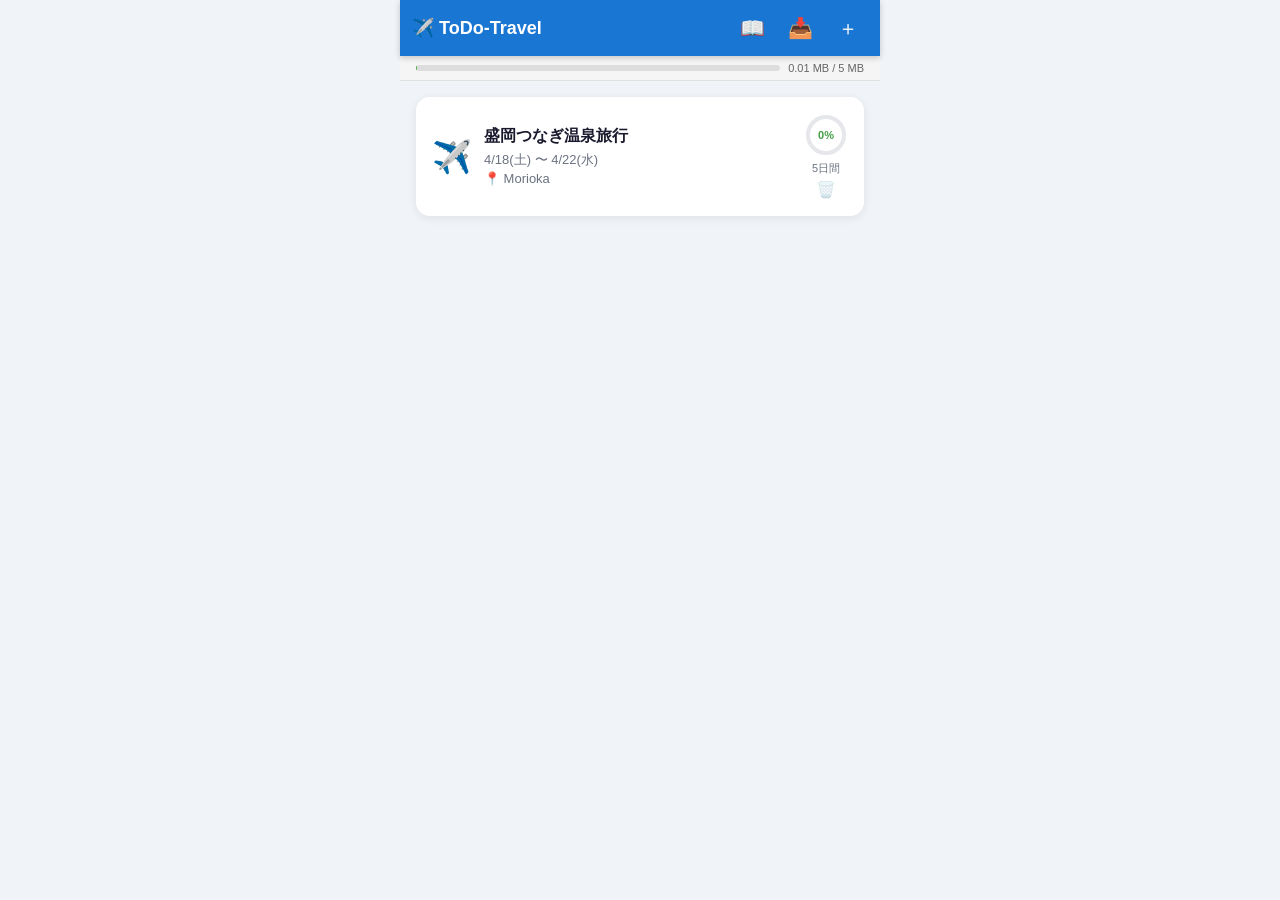
==== index.html @ 431e55ac "Rename header title to ToDo-Travel" ====
<!DOCTYPE html>
<html lang="ja">
<head>
  <meta charset="UTF-8">
  <meta name="viewport" content="width=device-width, initial-scale=1.0, maximum-scale=1.0, user-scalable=no">
  <meta name="theme-color" content="#1976D2">
  <meta name="apple-mobile-web-app-capable" content="yes">
  <meta name="apple-mobile-web-app-status-bar-style" content="black-translucent">
  <meta name="apple-mobile-web-app-title" content="旅プラン">
  <link rel="manifest" href="manifest.json">
  <title>旅プラン ✈️</title>
  <link rel="stylesheet" href="style.css">
</head>
<body>
<div id="app">

  <!-- ===== ホーム ===== -->
  <div id="view-home" class="view active">
    <header class="header">
      <h1>✈️ ToDo-Travel</h1>
      <a href="manual.pdf" target="_blank" class="btn-icon" title="使用マニュアル（PDF）">📖</a>
      <button id="btn-import-top" class="btn-icon" title="インポート">📥</button>
      <button id="btn-new-plan" class="btn-icon" title="新しいプラン">＋</button>
    </header>
    <div id="storage-meter-wrap">
      <div id="storage-meter-bar-bg">
        <div id="storage-meter-bar"></div>
      </div>
      <span id="storage-meter-label">計算中…</span>
    </div>
    <div id="plan-list" class="plan-list"></div>
    <div id="empty-home" class="empty-state" style="display:none">
      <div class="empty-icon">🗺️</div>
      <p>旅行プランがまだありません</p>
      <button class="btn-primary" onclick="showNewPlanModal()">最初のプランを作成</button>
    </div>
  </div>

  <!-- ===== プラン詳細 ===== -->
  <div id="view-plan" class="view">
    <header class="header">
      <button class="btn-back" onclick="goHome()">←</button>
      <h2 id="plan-title">プラン名</h2>
      <button class="btn-icon" onclick="printDayAsPdf()" title="PDFで印刷">🖨️</button>
      <button class="btn-icon" onclick="exportPlan()" title="JSONで保存">💾</button>
      <button class="btn-icon" onclick="refreshAllTimes()" title="時刻を一括更新">🔄</button>
      <button class="btn-icon" onclick="showModal('modal-plan-menu')">⋮</button>
    </header>
    <div id="day-tabs" class="day-tabs"></div>
    <div id="day-city-bar" class="day-city-bar" onclick="editDayCity()"></div>
    <div id="spot-list" class="spot-list"></div>
    <button class="fab" onclick="showAddSpotModal()">＋</button>
  </div>

  <!-- ===== 共有 ===== -->
  <div id="view-share" class="view">
    <header class="header">
      <button class="btn-back" onclick="showView('view-plan')">←</button>
      <h2>プランを共有</h2>
    </header>
    <div class="share-container">
      <div id="qr-container"></div>
      <p class="share-hint">奥様のスマホでQRコードを読み取るとインポートできます</p>
      <div class="share-buttons">
        <button class="btn-primary" onclick="exportPlan()">📤 ファイルとして保存（LINE等で送る）</button>
      </div>
    </div>
  </div>

  <!-- ===== インポート ===== -->
  <div id="view-import" class="view">
    <header class="header">
      <button class="btn-back" onclick="goHome()">←</button>
      <h2>プランをインポート</h2>
    </header>
    <div class="import-container">
      <div class="import-options">

        <!-- Excel / CSV -->
        <div class="import-option">
          <div class="import-icon">📊</div>
          <h3>ExcelやCSVから読み込む</h3>
          <p>.xlsx（Excel）または .csv ファイルでスポットを一括追加できます</p>
          <input type="file" id="import-excel-file" accept=".xlsx,.xls,.csv,.tsv" onchange="importFromExcelFile(event)">
          <label for="import-excel-file" class="btn-primary">Excelファイルを選択</label>
          <button class="btn-sample-dl" onclick="downloadSampleCsv()">📥 サンプルCSVをダウンロード</button>
          <p class="import-hint">列名の例：日付、スポット名、カテゴリ、時刻、滞在時間、住所、メモ</p>
        </div>

        <!-- JSON (既存) -->
        <div class="import-option">
          <div class="import-icon">📁</div>
          <h3>友人・家族からプランを受け取る</h3>
          <p>LINEやメールで送られてきた <strong>.json</strong> ファイルを選択してください</p>
          <p class="import-hint">① 送り主が 💾 ボタンでLINEに共有<br>② このボタンで受け取ったファイルを選択</p>
          <input type="file" id="import-file" accept=".json" onchange="importFromFile(event)">
          <label for="import-file" class="btn-primary">📂 JSONファイルを選択</label>
        </div>

      </div>
    </div>
  </div>

</div>

<!-- ===== モーダル群 ===== -->

<!-- 新規プラン -->
<div id="modal-new-plan" class="modal-overlay" style="display:none">
  <div class="modal">
    <h3>🗺️ 新しい旅行プラン</h3>
    <label>プラン名</label>
    <input type="text" id="new-plan-name" placeholder="例：沖縄旅行2026">
    <div class="time-row">
      <div>
        <label>出発日</label>
        <input type="date" id="new-plan-start" onchange="updateDayCityFields()">
      </div>
      <div>
        <label>帰着日</label>
        <input type="date" id="new-plan-end" onchange="updateDayCityFields()">
      </div>
    </div>
    <div id="day-city-fields"></div>
    <div class="modal-buttons">
      <button class="btn-secondary" onclick="closeModal('modal-new-plan')">キャンセル</button>
      <button class="btn-primary" id="btn-create-plan" onclick="createPlan()">作成</button>
    </div>
  </div>
</div>

<!-- スポット追加/編集 -->
<div id="modal-add-spot" class="modal-overlay" style="display:none">
  <div class="modal">
    <h3 id="spot-modal-title">📍 スポットを追加</h3>
    <label>カテゴリ</label>
    <div class="category-picker" id="category-picker">
      <button class="cat-btn active" data-cat="sightseeing">🏛️ 観光</button>
      <button class="cat-btn" data-cat="food">🍽️ グルメ</button>
      <button class="cat-btn" data-cat="shopping">🛍️ ショッピング</button>
      <button class="cat-btn" data-cat="hotel">🏨 宿泊</button>
      <button class="cat-btn" data-cat="transport">🚃 移動</button>
      <button class="cat-btn" data-cat="other">📌 その他</button>
    </div>
    <label>スポット名 *</label>
    <input type="text" id="spot-name" placeholder="例：首里城">
    <label>住所（経路案内に使用）</label>
    <input type="text" id="spot-address" placeholder="例：沖縄県那覇市首里金城町1-2">
    <div class="time-row">
      <div>
        <label>時刻</label>
        <input type="time" id="spot-time">
      </div>
      <div>
        <label>滞在時間（分）</label>
        <input type="number" id="spot-duration" placeholder="90" min="0">
      </div>
    </div>
    <label>写真</label>
    <div id="spot-photo-zone" class="spot-photo-zone">
      <img id="spot-photo-preview" src="" alt="" style="display:none">
      <div id="spot-photo-placeholder">📸 ここに写真をドラッグ<br><span style="font-size:11px;opacity:0.7">またはCtrl+Vでペースト</span></div>
    </div>
    <button type="button" id="spot-photo-clear" class="btn-photo-clear" style="display:none" onclick="clearSpotPhoto()">✕ 写真を削除</button>
    <label>メモ</label>
    <textarea id="spot-notes" placeholder="入場料・予約番号・持ち物など" rows="5"></textarea>
    <div class="modal-buttons">
      <button class="btn-secondary" onclick="closeModal('modal-add-spot')">キャンセル</button>
      <button class="btn-primary" onclick="saveSpot()">保存</button>
    </div>
  </div>
</div>

<!-- プランメニュー -->
<div id="modal-plan-menu" class="modal-overlay" style="display:none">
  <div class="modal modal-menu">
    <button onclick="editPlanInfo()">✏️ プラン情報を編集</button>
    <button onclick="sharePlan()">📤 共有・エクスポート</button>
    <button onclick="importPlanNav()">📥 インポート</button>
    <button class="danger" onclick="deletePlan()">🗑️ このプランを削除</button>
    <button class="btn-secondary" onclick="closeModal('modal-plan-menu')">閉じる</button>
  </div>
</div>

<!-- スポット詳細 -->
<div id="modal-spot-detail" class="modal-overlay" style="display:none">
  <div class="modal">
    <img id="detail-photo" src="" alt="" class="detail-photo" style="display:none">
    <div class="spot-detail-header">
      <span id="detail-cat-icon" class="detail-cat-icon"></span>
      <h3 id="detail-name"></h3>
    </div>
    <div id="detail-time"    class="detail-row" style="display:none"></div>
    <div id="detail-address" class="detail-row" style="display:none"></div>
    <div id="detail-notes"   class="detail-row" style="display:none"></div>
    <div class="detail-actions">
      <a id="detail-maps-transit" class="btn-action btn-action-transit" target="_blank">🚃 経路を見る（公共交通）</a>
      <a id="detail-maps-car"     class="btn-action btn-action-car"     target="_blank">🚗 経路を見る（車）</a>
      <a id="detail-website"      class="btn-action btn-action-web"     target="_blank" style="display:none">🌐 公式Webサイト</a>
    </div>
    <div class="food-links" id="detail-local-links">
      <h4>🍴 周辺のグルメ・名産品・観光情報</h4>
      <div id="local-link-buttons" class="food-link-buttons"></div>
    </div>
    <div class="modal-buttons">
      <button class="btn-secondary danger" onclick="deleteCurrentSpot()">🗑️</button>
      <button class="btn-secondary" onclick="editCurrentSpot()">✏️ 編集</button>
      <button class="btn-primary" onclick="closeModal('modal-spot-detail')">閉じる</button>
    </div>
  </div>
</div>

<script src="https://cdn.jsdelivr.net/npm/qrcode/build/qrcode.min.js"></script>
<script src="https://cdn.jsdelivr.net/npm/xlsx/dist/xlsx.full.min.js"></script>

<!-- ===== Excel インポートプレビューモーダル ===== -->
<div id="modal-excel-preview" class="modal-overlay" style="display:none">
  <div class="modal">
    <h3>📊 スケジュールをインポート</h3>
    <p id="excel-import-count" class="excel-import-count"></p>

    <!-- スポットプレビュー表 -->
    <div class="excel-preview-wrap">
      <table class="excel-preview-table">
        <thead>
          <tr>
            <th>日付</th>
            <th>スポット名</th>
            <th>カテゴリ</th>
            <th>時刻</th>
            <th>滞在</th>
          </tr>
        </thead>
        <tbody id="excel-preview-tbody"></tbody>
      </table>
    </div>

    <label>追加先プラン</label>
    <select id="excel-import-target-plan" class="excel-plan-select"></select>

    <div class="modal-buttons">
      <button class="btn-secondary" onclick="closeModal('modal-excel-preview')">キャンセル</button>
      <button class="btn-primary" onclick="executeExcelImport()">✅ インポート実行</button>
    </div>
  </div>
</div>

<!-- ライトボックス -->
<div id="lightbox" style="display:none" onclick="closeLightbox()">
  <img id="lightbox-img" src="" alt="">
</div>

<script src="app.js"></script>
</body>
</html>
---- style.css ----
/* ===== リセット & 変数 ===== */
*, *::before, *::after {
  box-sizing: border-box;
  margin: 0;
  padding: 0;
  -webkit-tap-highlight-color: transparent;
}

:root {
  --primary: #1976D2;
  --primary-dark: #1565C0;
  --accent: #FF6F00;
  --success: #43A047;
  --danger: #E53935;
  --bg: #F0F4F8;
  --card: #FFFFFF;
  --text: #1A1A2E;
  --text-sub: #6B7280;
  --border: #E5E7EB;
  --radius: 14px;
  --shadow: 0 2px 10px rgba(0,0,0,0.08);
  --header-h: 56px;
}

body {
  font-family: -apple-system, BlinkMacSystemFont, 'Hiragino Sans', 'Noto Sans JP', sans-serif;
  background: var(--bg);
  color: var(--text);
  max-width: 480px;
  margin: 0 auto;
  min-height: 100vh;
}

/* ===== ビュー ===== */
.view { display: none; flex-direction: column; min-height: 100vh; }
.view.active { display: flex; }

/* ===== ヘッダー ===== */
.header {
  background: var(--primary);
  color: white;
  height: var(--header-h);
  display: flex;
  align-items: center;
  padding: 0 12px;
  gap: 8px;
  position: sticky;
  top: 0;
  z-index: 100;
  box-shadow: 0 2px 6px rgba(0,0,0,0.2);
}
.header h1, .header h2 {
  flex: 1;
  font-size: 18px;
  font-weight: 700;
  white-space: nowrap;
  overflow: hidden;
  text-overflow: ellipsis;
}
a.btn-icon { text-decoration: none; }
.btn-back, .btn-icon {
  background: none;
  border: none;
  color: white;
  font-size: 20px;
  cursor: pointer;
  width: 40px;
  height: 40px;
  border-radius: 50%;
  display: flex;
  align-items: center;
  justify-content: center;
  flex-shrink: 0;
}
.btn-back:hover, .btn-icon:hover { background: rgba(255,255,255,0.2); }

/* ===== ストレージメーター ===== */
#storage-meter-wrap {
  display: flex;
  align-items: center;
  gap: 8px;
  padding: 6px 16px;
  background: #f5f5f5;
  border-bottom: 1px solid #e0e0e0;
}
#storage-meter-bar-bg {
  flex: 1;
  height: 6px;
  background: #ddd;
  border-radius: 3px;
  overflow: hidden;
}
#storage-meter-bar {
  height: 100%;
  width: 0%;
  border-radius: 3px;
  background: #4caf50;
  transition: width 0.4s, background 0.4s;
}
#storage-meter-label {
  font-size: 11px;
  color: #666;
  white-space: nowrap;
  flex-shrink: 0;
}

/* ===== ホーム プランリスト ===== */
.plan-list {
  padding: 16px;
  display: flex;
  flex-direction: column;
  gap: 12px;
}
.plan-card {
  background: var(--card);
  border-radius: var(--radius);
  box-shadow: var(--shadow);
  padding: 16px;
  cursor: pointer;
  display: flex;
  align-items: center;
  gap: 12px;
  transition: transform 0.1s;
}
.plan-card:active { transform: scale(0.98); }
.plan-card-emoji { font-size: 32px; }
.plan-card-info { flex: 1; }
.plan-card-info h3 { font-size: 16px; font-weight: 700; margin-bottom: 4px; }
.plan-card-info p  { font-size: 13px; color: var(--text-sub); margin: 2px 0; }
.plan-card-right { display: flex; flex-direction: column; align-items: center; gap: 4px; }
.progress-ring-wrap { position: relative; width: 44px; height: 44px; }
.progress-ring-wrap svg { transform: rotate(-90deg); }
.progress-center-text {
  position: absolute; inset: 0;
  display: flex; align-items: center; justify-content: center;
  font-size: 11px; font-weight: 700; color: var(--success);
}
.plan-card-days { font-size: 11px; color: var(--text-sub); }
.btn-plan-delete {
  background: none;
  border: none;
  font-size: 16px;
  cursor: pointer;
  opacity: 0.35;
  padding: 2px;
  line-height: 1;
  transition: opacity 0.15s, transform 0.15s;
}
.btn-plan-delete:hover  { opacity: 0.9; }
.btn-plan-delete:active { transform: scale(0.85); }

/* ===== 空状態 ===== */
.empty-state {
  flex: 1;
  display: flex;
  flex-direction: column;
  align-items: center;
  justify-content: center;
  gap: 16px;
  padding: 32px;
  text-align: center;
}
.empty-icon { font-size: 64px; }
.empty-state p { color: var(--text-sub); font-size: 16px; }

/* ===== 日付タブ ===== */
.day-tabs {
  display: flex;
  overflow-x: auto;
  scrollbar-width: none;
  border-bottom: 2px solid var(--border);
  background: white;
}
.day-tabs::-webkit-scrollbar { display: none; }
.day-tab {
  display: flex;
  flex-direction: column;
  align-items: center;
  padding: 8px 16px;
  border: none;
  background: none;
  cursor: pointer;
  white-space: nowrap;
  border-bottom: 3px solid transparent;
  margin-bottom: -2px;
  color: var(--text-sub);
  transition: all 0.2s;
}
.day-tab.active { color: var(--primary); border-bottom-color: var(--primary); font-weight: 700; }
.tab-day  { font-size: 13px; font-weight: 600; }
.tab-date { font-size: 11px; }

/* ===== 目的地バー ===== */
.day-city-bar {
  background: #EFF6FF;
  border-bottom: 1px solid #DBEAFE;
  padding: 8px 16px;
  font-size: 13px;
  color: var(--primary);
  cursor: pointer;
}
.day-city-bar:active { background: #DBEAFE; }
.btn-yahoo-weather {
  display: inline-block;
  font-size: 11px;
  font-weight: 600;
  color: #c0392b;
  background: #fff;
  border: 1px solid #e74c3c;
  border-radius: 12px;
  padding: 2px 8px;
  text-decoration: none;
  margin-left: 4px;
  vertical-align: middle;
}
.btn-yahoo-weather:active { opacity: 0.7; }


/* ===== スポットリスト ===== */
.spot-list {
  flex: 1;
  padding: 16px;
  padding-bottom: 88px;
  display: flex;
  flex-direction: column;
}
.empty-day {
  text-align: center;
  color: var(--text-sub);
  padding: 48px 16px;
  font-size: 15px;
  line-height: 2;
}

/* タイムライン行 */
.spot-row {
  display: flex;
  align-items: flex-start;
  gap: 8px;
}
.spot-time-col {
  font-size: 12px;
  color: var(--text-sub);
  min-width: 52px;
  padding-top: 12px;
  text-align: right;
  flex-shrink: 0;
  display: flex;
  flex-direction: column;
  align-items: flex-end;
  gap: 3px;
}
/* 着・発 各行 */
.time-arr, .time-dep {
  cursor: pointer;
  padding: 1px 3px;
  border-radius: 4px;
  line-height: 1.5;
  white-space: nowrap;
  transition: background 0.15s;
}
.time-arr:hover { background: #EFF6FF; }
.time-dep:hover { background: #FFF3E0; }
.time-arr:active, .time-dep:active { opacity: 0.6; }
/* 着・発 ラベル */
.time-label {
  font-size: 10px;
  font-weight: 700;
  margin-right: 2px;
}
.time-arr .time-label { color: var(--primary); }
.time-dep .time-label { color: var(--accent); }
/* インライン時刻入力 */
.inline-time-input {
  width: 68px;
  font-size: 12px;
  border: 1.5px solid var(--primary);
  border-radius: 6px;
  padding: 2px 4px;
  text-align: center;
  color: var(--primary);
  font-weight: 700;
  background: white;
  outline: none;
}
.inline-time-dep { border-color: var(--accent); color: var(--accent); }
.spot-line-col {
  display: flex;
  flex-direction: column;
  align-items: center;
  padding-top: 14px;
  flex-shrink: 0;
  width: 20px;
}
.spot-dot {
  width: 12px;
  height: 12px;
  border-radius: 50%;
  background: var(--primary);
  flex-shrink: 0;
  transition: background 0.2s;
}
.spot-dot.done       { background: var(--success); }
.spot-dot.food       { background: #F57C00; }
.spot-dot.sightseeing{ background: #1976D2; }
.spot-dot.shopping   { background: #7B1FA2; }
.spot-dot.hotel      { background: #388E3C; }
.spot-dot.transport  { background: #0097A7; }
.spot-dot.other      { background: #757575; }
.spot-connector {
  width: 2px;
  flex: 1;
  min-height: 36px;
  background: var(--border);
  margin-top: 4px;
}
.spot-card-col { flex: 1; padding-bottom: 12px; }
.spot-card {
  background: var(--card);
  border-radius: var(--radius);
  padding: 10px 12px;
  box-shadow: var(--shadow);
  display: flex;
  align-items: center;
  gap: 10px;
  cursor: pointer;
  transition: transform 0.1s;
}
.spot-card:active  { transform: scale(0.98); }
.spot-card.completed { opacity: 0.5; }
.spot-card.completed .spot-card-name { text-decoration: line-through; }
.spot-cat-icon  { font-size: 22px; flex-shrink: 0; }
.spot-card-body { flex: 1; }
.spot-card-name { font-size: 15px; font-weight: 500; }
.spot-card-sub  { font-size: 12px; color: var(--text-sub); margin-top: 2px; }
.spot-card-dur  { font-size: 11px; color: var(--primary); margin-top: 3px; cursor: pointer; display: inline-block; }
.spot-card-dur:active { opacity: 0.6; }
.inline-dur-input {
  width: 60px;
  font-size: 12px;
  border: 1.5px solid var(--primary);
  border-radius: 4px;
  padding: 1px 4px;
  outline: none;
}
/* ===== ドラッグハンドル ===== */
.drag-handle {
  background: none;
  border: none;
  color: var(--text-sub);
  font-size: 18px;
  cursor: grab;
  padding: 4px 2px;
  opacity: 0.3;
  flex-shrink: 0;
  touch-action: none; /* タッチでのPointer Events を有効にする */
  line-height: 1;
  transition: opacity 0.15s;
}
.drag-handle:hover  { opacity: 0.7; }
.drag-handle:active { cursor: grabbing; opacity: 1; }

/* ドロップ位置インジケーターライン */
.drag-drop-indicator { border-radius: 2px; }

/* 手動並び替えモード：時刻順に戻すボタン */
.spot-sort-reset {
  display: inline-flex;
  align-items: center;
  gap: 4px;
  font-size: 12px;
  font-weight: 600;
  color: var(--primary);
  background: #EFF6FF;
  border: 1.5px solid #BFDBFE;
  border-radius: 20px;
  padding: 5px 14px;
  cursor: pointer;
  margin-bottom: 12px;
  transition: opacity 0.15s;
}
.spot-sort-reset:active { opacity: 0.7; }

.spot-check-btn {
  width: 30px;
  height: 30px;
  border-radius: 50%;
  border: 2px solid var(--border);
  background: none;
  cursor: pointer;
  font-size: 14px;
  color: white;
  display: flex;
  align-items: center;
  justify-content: center;
  flex-shrink: 0;
  transition: all 0.2s;
}
.spot-check-btn.checked { background: var(--success); border-color: var(--success); }

/* ===== スポット間経路ボタン ===== */
.route-row {
  display: flex;
  align-items: flex-start;
  gap: 8px;
  margin: -4px 0 8px;
}
.route-col {
  display: flex;
  flex-direction: column;
  gap: 4px;
}
.route-spacer {
  flex-shrink: 0;
  width: 88px; /* time-col(52) + gap(8) + line-col(20) + gap(8) */
}
/* 移動時間バッジ */
.route-travel-badge {
  display: inline-flex;
  align-items: center;
  font-size: 12px;
  font-weight: 700;
  color: #5B4FCF;
  background: #EEF0FF;
  border: 1.5px solid #C7C2F5;
  border-radius: 20px;
  padding: 3px 11px;
  align-self: flex-start;
}

.route-buttons { display: flex; gap: 6px; flex-wrap: wrap; }

/* モード選択ボタン */
.btn-mode {
  font-size: 12px;
  padding: 5px 11px;
  border-radius: 20px;
  font-weight: 600;
  border: 1.5px solid var(--border);
  background: var(--bg);
  color: var(--text-sub);
  cursor: pointer;
  white-space: nowrap;
  transition: all 0.15s;
}
.btn-mode:active { opacity: 0.7; }
.btn-mode-transit.active { color: #1976D2; border-color: #1976D2; background: #E3F2FD; }
.btn-mode-car.active     { color: #388E3C; border-color: #388E3C; background: #E8F5E9; }
.btn-mode-walk.active    { color: #6D4C41; border-color: #A1887F; background: #EFEBE9; }
.btn-mode-wait.active    { color: #7B1FA2; border-color: #AB47BC; background: #F3E5F5; }

/* 所要時間表示 */
.route-time-display {
  display: flex;
  align-items: center;
  gap: 8px;
  min-height: 22px;
  padding: 0 2px;
}
.route-time-label {
  font-size: 12px;
  font-weight: 600;
  color: #c0392b;
  flex-shrink: 0;
  white-space: nowrap;
}
.route-time-input {
  width: 56px;
  font-size: 14px;
  font-weight: 700;
  color: var(--text);
  border: 1.5px solid #bbb;
  border-radius: 8px;
  padding: 3px 6px;
  text-align: right;
  background: #fff;
  -moz-appearance: textfield;
}
.route-time-input::-webkit-outer-spin-button,
.route-time-input::-webkit-inner-spin-button { -webkit-appearance: none; margin: 0; }
.route-time-input:focus {
  outline: none;
  border-color: var(--primary);
}
.route-time-unit {
  font-size: 13px;
  color: #c0392b;
  font-weight: 600;
  margin-left: -4px;
  flex-shrink: 0;
}
.route-maps-link {
  font-size: 12px;
  color: var(--primary);
  text-decoration: none;
  border: 1px solid var(--primary);
  border-radius: 12px;
  padding: 2px 9px;
  flex-shrink: 0;
}
.route-maps-link:active { opacity: 0.7; }

/* ===== ルートメモ ===== */
.route-memo-section { margin-top: 6px; }
.btn-route-memo-add {
  font-size: 11px;
  color: var(--text-sub);
  background: none;
  border: 1px dashed var(--border);
  border-radius: 12px;
  padding: 3px 10px;
  cursor: pointer;
  transition: opacity 0.15s;
}
.btn-route-memo-add:active { opacity: 0.6; }
.route-memo-panel {
  background: var(--surface);
  border: 1px solid var(--border);
  border-radius: 10px;
  padding: 10px;
  display: flex;
  flex-direction: column;
  gap: 8px;
}
.route-memo-textarea {
  width: 100%;
  min-height: 64px;
  font-size: 13px;
  border: 1px solid var(--border);
  border-radius: 6px;
  padding: 7px 9px;
  resize: vertical;
  font-family: inherit;
  color: var(--text);
  background: var(--bg);
  box-sizing: border-box;
  line-height: 1.5;
}
.route-memo-imgzone {
  border: 1.5px dashed var(--border);
  border-radius: 8px;
  min-height: 72px;
  display: flex;
  align-items: center;
  justify-content: center;
  cursor: pointer;
  overflow: hidden;
  background: var(--bg);
}
.route-memo-imgzone:active { opacity: 0.7; }
.route-memo-imgpreview {
  width: 100%;
  max-height: 220px;
  object-fit: contain;
  display: none;
}
.route-memo-imgplaceholder {
  font-size: 12px;
  color: var(--text-sub);
  text-align: center;
  line-height: 1.7;
  padding: 16px;
  display: flex;
  flex-direction: column;
  align-items: center;
  gap: 2px;
}
.route-memo-actions {
  display: flex;
  gap: 6px;
  justify-content: flex-end;
}
.btn-route-memo-cancel {
  font-size: 12px;
  padding: 5px 13px;
  border-radius: 20px;
  border: 1px solid var(--border);
  background: var(--bg);
  color: var(--text-sub);
  cursor: pointer;
}
.btn-route-memo-clear {
  font-size: 12px;
  padding: 5px 13px;
  border-radius: 20px;
  border: 1px solid #ef9a9a;
  background: #fff3f3;
  color: #c62828;
  cursor: pointer;
}
.btn-route-memo-save {
  font-size: 12px;
  padding: 5px 18px;
  border-radius: 20px;
  border: none;
  background: var(--primary);
  color: white;
  font-weight: 700;
  cursor: pointer;
}
.btn-route-memo-save:active { opacity: 0.8; }
.route-memo-summary {
  display: flex;
  align-items: flex-start;
  gap: 8px;
  padding: 7px;
  background: var(--surface);
  border-radius: 8px;
  border: 1px solid var(--border);
}
.route-memo-thumb {
  width: 72px;
  height: 54px;
  object-fit: cover;
  border-radius: 5px;
  flex-shrink: 0;
  cursor: pointer;
}
.route-memo-text {
  font-size: 12px;
  color: var(--text);
  flex: 1;
  line-height: 1.6;
  white-space: pre-wrap;
  word-break: break-all;
}
.btn-route-memo-edit {
  font-size: 15px;
  background: none;
  border: none;
  cursor: pointer;
  flex-shrink: 0;
  padding: 2px;
}

/* ===== FAB ===== */
.fab {
  position: fixed;
  bottom: 24px;
  right: 24px;
  width: 56px;
  height: 56px;
  border-radius: 50%;
  background: var(--accent);
  color: white;
  border: none;
  font-size: 26px;
  cursor: pointer;
  box-shadow: 0 4px 14px rgba(255,111,0,0.45);
  display: flex;
  align-items: center;
  justify-content: center;
  z-index: 50;
  transition: transform 0.2s;
}
.fab:active { transform: scale(0.92); }

/* ===== モーダル ===== */
.modal-overlay {
  position: fixed;
  inset: 0;
  background: rgba(0,0,0,0.5);
  display: flex;
  align-items: flex-end;
  justify-content: center;
  z-index: 200;
}
.modal {
  background: var(--card);
  border-radius: 20px 20px 0 0;
  padding: 24px;
  width: 100%;
  max-width: 480px;
  max-height: 92vh;
  overflow-y: auto;
  display: flex;
  flex-direction: column;
  gap: 10px;
  animation: slide-up 0.25s ease;
}
@keyframes slide-up {
  from { transform: translateY(100%); }
  to   { transform: translateY(0); }
}
.modal h3 { font-size: 18px; font-weight: 700; }
.modal label {
  font-size: 13px;
  font-weight: 600;
  color: var(--text-sub);
  margin-top: 4px;
}
.modal input[type=text],
.modal input[type=date],
.modal input[type=time],
.modal input[type=number],
.modal input[type=url],
.modal textarea {
  width: 100%;
  padding: 10px 12px;
  border: 1.5px solid var(--border);
  border-radius: 10px;
  font-size: 15px;
  font-family: inherit;
  outline: none;
  transition: border-color 0.2s;
}
.modal input:focus, .modal textarea:focus { border-color: var(--primary); }
#spot-notes { resize: vertical; min-height: 100px; }
.time-row { display: flex; gap: 12px; }
.time-row > div { flex: 1; display: flex; flex-direction: column; gap: 4px; }
.modal-buttons { display: flex; gap: 8px; margin-top: 8px; }

/* ===== スポット写真 ===== */
.spot-photo-zone {
  border: 2px dashed var(--border);
  border-radius: 10px;
  min-height: 120px;
  display: flex;
  align-items: center;
  justify-content: center;
  cursor: pointer;
  overflow: hidden;
  position: relative;
  background: var(--bg);
}
.spot-photo-zone.drag-over { border-color: var(--primary); background: #EFF6FF; }
.spot-photo-zone img { width: 100%; max-height: 200px; object-fit: cover; border-radius: 8px; }
#spot-photo-placeholder { font-size: 13px; color: var(--text-sub); text-align: center; padding: 16px; }
.btn-photo-clear {
  font-size: 12px; color: #c62828; background: none;
  border: none; cursor: pointer; padding: 2px 0; margin-top: 2px;
}
.detail-photo {
  width: 100%; max-height: 200px; object-fit: cover;
  border-radius: 8px; margin-bottom: 12px;
  cursor: zoom-in;
}

/* ===== ライトボックス ===== */
#lightbox {
  position: fixed;
  inset: 0;
  background: rgba(0,0,0,0.92);
  z-index: 9999;
  display: flex;
  align-items: center;
  justify-content: center;
  cursor: zoom-out;
}
#lightbox-img {
  max-width: 96vw;
  max-height: 92vh;
  object-fit: contain;
  border-radius: 4px;
  pointer-events: none;
}

/* ===== 目的地 日別入力 ===== */
.day-city-fields-label {
  font-size: 13px;
  font-weight: 600;
  color: var(--text-sub);
  margin-top: 4px;
}
.day-city-row {
  display: flex;
  align-items: center;
  gap: 8px;
  margin-bottom: 6px;
}
.day-city-label {
  font-size: 13px;
  color: var(--text-sub);
  white-space: nowrap;
  min-width: 116px;
  flex-shrink: 0;
}
.day-city-input {
  flex: 1;
  padding: 8px 10px;
  border: 1.5px solid var(--border);
  border-radius: 8px;
  font-size: 14px;
  font-family: inherit;
  outline: none;
}
.day-city-input:focus { border-color: var(--primary); }

/* ===== ボタン ===== */
.btn-primary {
  flex: 1;
  background: var(--primary);
  color: white;
  border: none;
  padding: 12px 20px;
  border-radius: 10px;
  font-size: 15px;
  font-weight: 700;
  cursor: pointer;
  transition: background 0.2s;
  text-align: center;
}
.btn-primary:hover { background: var(--primary-dark); }
.btn-secondary {
  flex: 1;
  background: var(--bg);
  color: var(--text);
  border: 1.5px solid var(--border);
  padding: 12px 20px;
  border-radius: 10px;
  font-size: 15px;
  font-weight: 600;
  cursor: pointer;
}
.danger { color: var(--danger) !important; }

/* ===== カテゴリ ===== */
.category-picker { display: flex; flex-wrap: wrap; gap: 8px; }
.cat-btn {
  background: var(--bg);
  border: 2px solid var(--border);
  border-radius: 20px;
  padding: 6px 12px;
  font-size: 13px;
  cursor: pointer;
  transition: all 0.15s;
}
.cat-btn.active { background: var(--primary); border-color: var(--primary); color: white; }

/* ===== プランメニュー ===== */
.modal-menu { gap: 0; padding: 16px; }
.modal-menu button {
  width: 100%;
  background: none;
  border: none;
  padding: 16px;
  font-size: 16px;
  text-align: left;
  cursor: pointer;
  border-radius: 8px;
  transition: background 0.15s;
}
.modal-menu button:hover { background: var(--bg); }

/* ===== スポット詳細 ===== */
.spot-detail-header { display: flex; align-items: center; gap: 12px; }
.detail-cat-icon { font-size: 32px; }
.detail-row {
  padding: 8px 0;
  border-bottom: 1px solid var(--border);
  font-size: 14px;
  line-height: 1.6;
}
.detail-actions { display: flex; flex-direction: column; gap: 8px; margin-top: 4px; }
.btn-action {
  display: flex;
  align-items: center;
  justify-content: center;
  padding: 12px;
  border-radius: 10px;
  font-size: 15px;
  font-weight: 700;
  text-decoration: none;
  color: white;
}
.btn-action-transit { background: #1976D2; }
.btn-action-car     { background: #388E3C; }
.btn-action-web     { background: #FF6F00; }
.food-links { margin-top: 4px; }
.food-links h4 { font-size: 13px; color: var(--text-sub); margin-bottom: 8px; }
.food-link-buttons { display: flex; gap: 8px; flex-wrap: wrap; }
.btn-food {
  background: var(--bg);
  border: 1.5px solid var(--border);
  border-radius: 20px;
  padding: 6px 14px;
  font-size: 13px;
  text-decoration: none;
  color: var(--text);
  white-space: nowrap;
}

/* ===== 共有 ===== */
.share-container {
  display: flex;
  flex-direction: column;
  align-items: center;
  gap: 20px;
  padding: 32px 16px;
}
#qr-container canvas { border-radius: 12px; box-shadow: var(--shadow); }
.share-hint { font-size: 14px; color: var(--text-sub); text-align: center; }
.share-buttons { display: flex; flex-direction: column; gap: 12px; width: 100%; }
.qr-warning {
  background: #FFF3E0;
  border: 1px solid #FFB74D;
  border-radius: 10px;
  padding: 16px;
  font-size: 14px;
  text-align: center;
  line-height: 1.7;
}

/* ===== インポート ===== */
.import-container { padding: 24px 16px; }
.import-options {
  display: flex;
  flex-direction: column;
  gap: 16px;
}
.import-option {
  background: var(--card);
  border-radius: var(--radius);
  padding: 24px;
  text-align: center;
  box-shadow: var(--shadow);
  display: flex;
  flex-direction: column;
  align-items: center;
  gap: 10px;
}
.import-icon { font-size: 48px; }
.import-option h3 { font-size: 16px; font-weight: 700; }
.import-option p   { font-size: 13px; color: var(--text-sub); }
.import-hint {
  font-size: 11px !important;
  color: var(--text-sub);
  background: var(--bg);
  border-radius: 8px;
  padding: 6px 10px !important;
  line-height: 1.6;
  width: 100%;
  text-align: left;
}
#import-file, #import-excel-file { display: none; }
.import-option label.btn-primary { display: inline-block; flex: none; padding: 12px 32px; }
.btn-sample-dl {
  font-size: 13px;
  color: var(--primary);
  background: #EFF6FF;
  border: 1.5px solid #BFDBFE;
  border-radius: 20px;
  padding: 7px 18px;
  cursor: pointer;
  font-weight: 600;
  transition: opacity 0.15s;
}
.btn-sample-dl:active { opacity: 0.7; }

/* ===== Excel インポートプレビューモーダル ===== */
.excel-import-count {
  font-size: 13px;
  color: var(--primary);
  font-weight: 600;
}
.excel-preview-wrap {
  border: 1px solid var(--border);
  border-radius: 10px;
  overflow: auto;
  max-height: 240px;
}
.excel-preview-table {
  width: 100%;
  border-collapse: collapse;
  font-size: 12px;
}
.excel-preview-table th {
  background: var(--bg);
  color: var(--text-sub);
  font-weight: 700;
  padding: 8px 10px;
  text-align: left;
  border-bottom: 2px solid var(--border);
  position: sticky;
  top: 0;
  white-space: nowrap;
}
.excel-preview-table td {
  padding: 7px 10px;
  border-bottom: 1px solid var(--border);
  white-space: nowrap;
  max-width: 130px;
  overflow: hidden;
  text-overflow: ellipsis;
}
.excel-preview-table td.col-name { font-weight: 600; color: var(--text); }
.excel-preview-table tr:last-child td { border-bottom: none; }
.excel-preview-table tr:hover td { background: var(--bg); }
.excel-plan-select {
  width: 100%;
  padding: 10px 12px;
  border: 1.5px solid var(--border);
  border-radius: 10px;
  font-size: 14px;
  font-family: inherit;
  outline: none;
  background: white;
  color: var(--text);
}
.excel-plan-select:focus { border-color: var(--primary); }
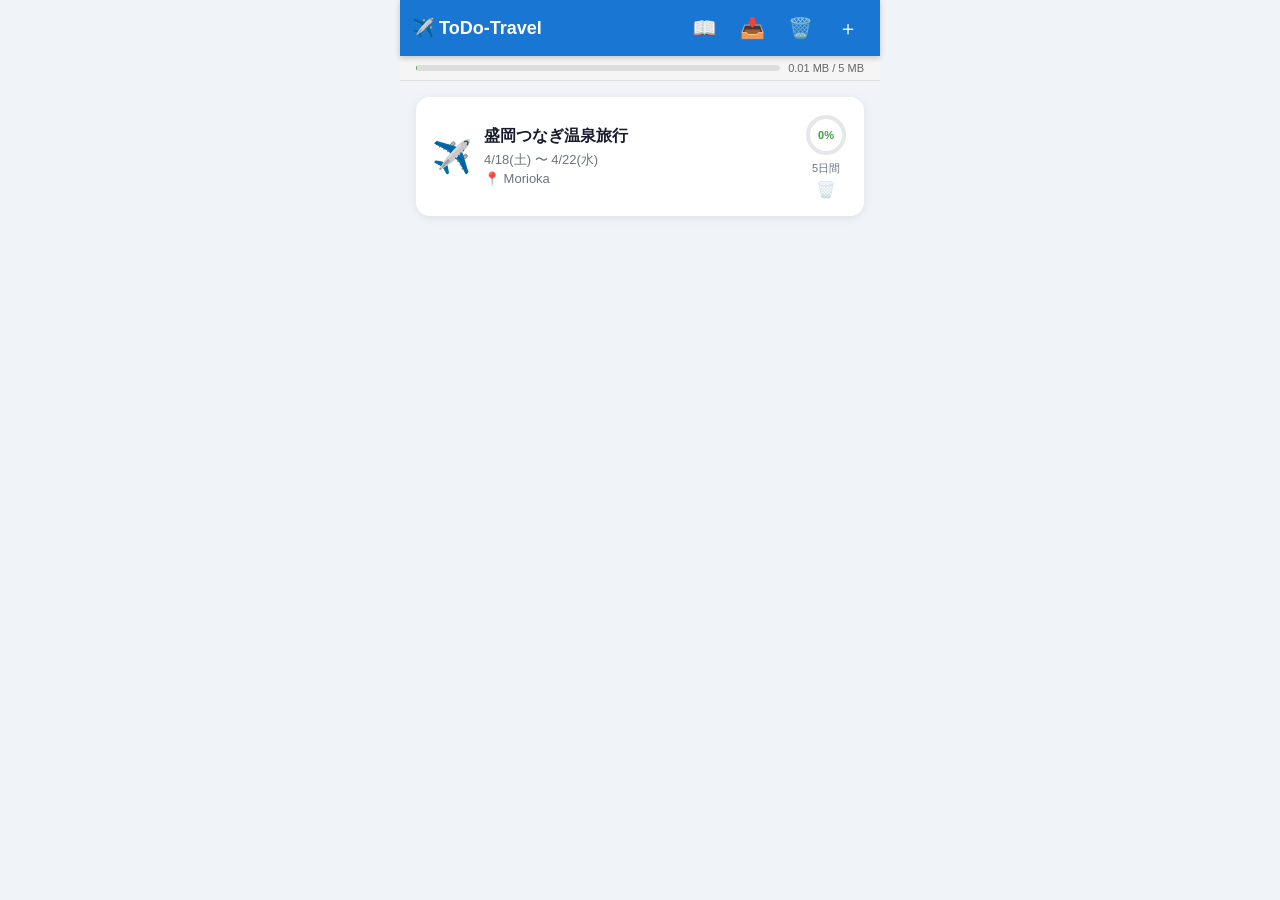
==== commit bc801de5: "Add full data reset feature with 3-step confirmation" ====
--- a/index.html
+++ b/index.html
@@ -20,6 +20,7 @@
       <h1>✈️ ToDo-Travel</h1>
       <a href="manual.pdf" target="_blank" class="btn-icon" title="使用マニュアル（PDF）">📖</a>
       <button id="btn-import-top" class="btn-icon" title="インポート">📥</button>
+      <button class="btn-icon" title="全データを削除" onclick="showResetStep1()">🗑️</button>
       <button id="btn-new-plan" class="btn-icon" title="新しいプラン">＋</button>
     </header>
     <div id="storage-meter-wrap">
@@ -104,6 +105,32 @@
 </div>
 
 <!-- ===== モーダル群 ===== -->
+
+<!-- 全データ削除 -->
+<div id="modal-reset" class="modal-overlay" style="display:none">
+  <div class="modal">
+    <!-- ステップ1: 確認 -->
+    <div id="reset-step1">
+      <h3 style="color:#c62828">⚠️ 全データを削除</h3>
+      <p style="margin:16px 0;line-height:1.7">すべての旅行プランと画像データを完全に削除します。<br>この操作は<strong>元に戻せません</strong>。</p>
+      <div class="modal-buttons">
+        <button class="btn-secondary" onclick="closeModal('modal-reset')">キャンセル</button>
+        <button class="btn-danger" onclick="showResetStep2()">続ける →</button>
+      </div>
+    </div>
+    <!-- ステップ2: 「初期化」入力 -->
+    <div id="reset-step2" style="display:none">
+      <h3 style="color:#c62828">⚠️ 最終確認</h3>
+      <p style="margin:16px 0;line-height:1.7">削除を実行するには、下のボックスに<br><strong>「初期化」</strong>と入力してください。</p>
+      <input type="text" id="reset-confirm-input" placeholder="初期化" style="text-align:center;font-size:18px;letter-spacing:4px">
+      <p id="reset-error" style="color:#c62828;font-size:13px;margin-top:6px;display:none">「初期化」と正確に入力してください</p>
+      <div class="modal-buttons">
+        <button class="btn-secondary" onclick="closeModal('modal-reset')">キャンセル</button>
+        <button class="btn-danger" onclick="executeReset()">すべて削除する</button>
+      </div>
+    </div>
+  </div>
+</div>
 
 <!-- 新規プラン -->
 <div id="modal-new-plan" class="modal-overlay" style="display:none">
--- a/style.css
+++ b/style.css
@@ -813,6 +813,18 @@
   cursor: pointer;
 }
 .danger { color: var(--danger) !important; }
+.btn-danger {
+  flex: 1;
+  background: #c62828;
+  color: white;
+  border: none;
+  padding: 12px 20px;
+  border-radius: 10px;
+  font-size: 15px;
+  font-weight: 600;
+  cursor: pointer;
+}
+.btn-danger:hover { background: #b71c1c; }
 
 /* ===== カテゴリ ===== */
 .category-picker { display: flex; flex-wrap: wrap; gap: 8px; }
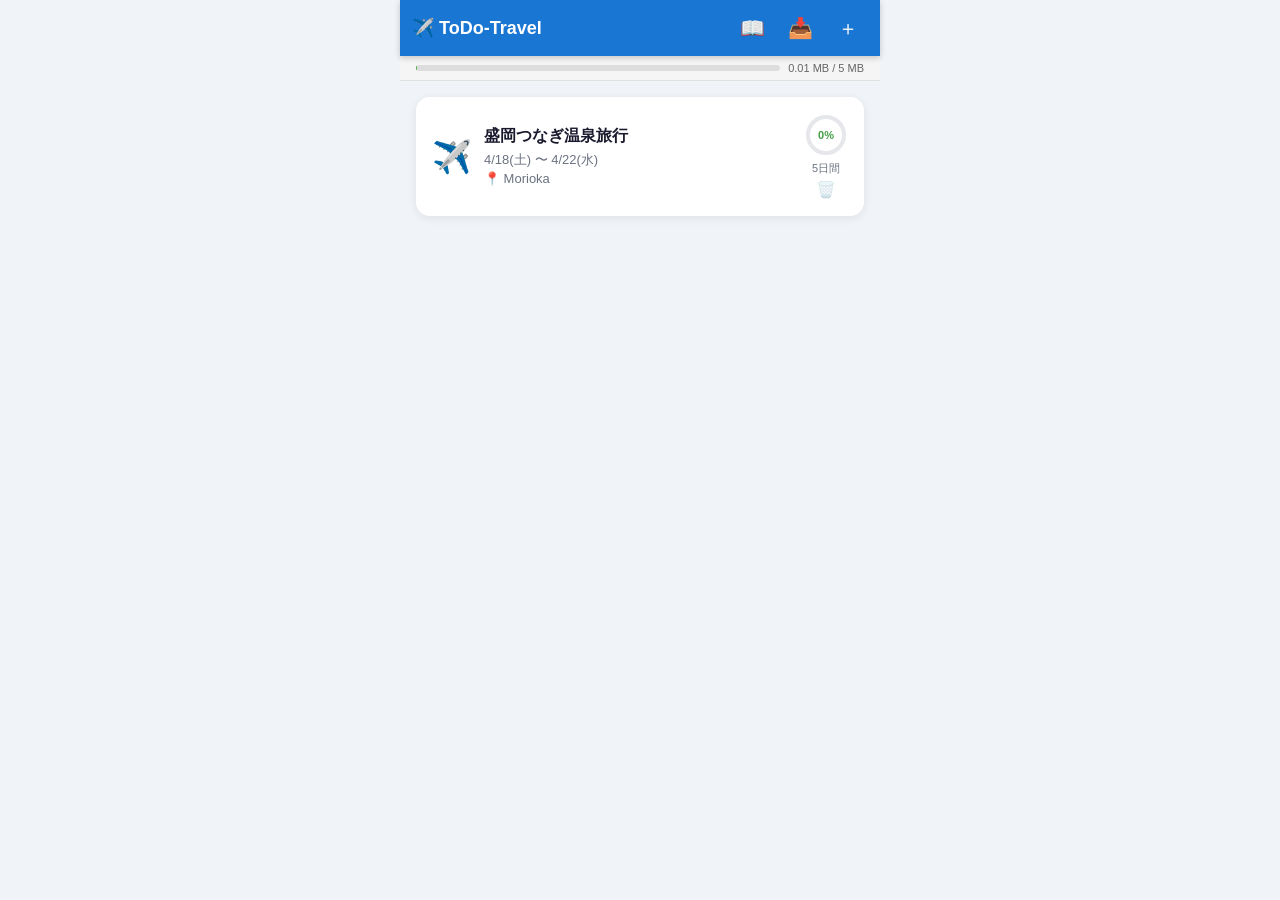
==== commit 4e03aeaf: "feat: 全データ削除機能を完全削除 Co-Authored-By: Claude Sonnet 4.6 <noreply@anthropic.com>" ====
--- a/index.html
+++ b/index.html
@@ -20,7 +20,6 @@
       <h1>✈️ ToDo-Travel</h1>
       <a href="manual.pdf" target="_blank" class="btn-icon" title="使用マニュアル（PDF）">📖</a>
       <button id="btn-import-top" class="btn-icon" title="インポート">📥</button>
-      <button class="btn-icon" title="全データを削除" onclick="showResetStep1()">🗑️</button>
       <button id="btn-new-plan" class="btn-icon" title="新しいプラン">＋</button>
     </header>
     <div id="storage-meter-wrap">
@@ -60,10 +59,39 @@
       <h2>プランを共有</h2>
     </header>
     <div class="share-container">
-      <div id="qr-container"></div>
-      <p class="share-hint">奥様のスマホでQRコードを読み取るとインポートできます</p>
-      <div class="share-buttons">
-        <button class="btn-primary" onclick="exportPlan()">📤 ファイルとして保存（LINE等で送る）</button>
+      <div class="share-steps">
+
+        <div class="share-step">
+          <div class="step-num">①</div>
+          <div class="step-body">
+            <strong>プランファイルを送る</strong>
+            <p>📱 スマホ：LINEなどで直接送れます<br>💻 PC：ダウンロードされるのでLINEに添付して送ってください</p>
+            <button class="btn-primary btn-share-main" onclick="exportPlan()">📤 ファイルを共有・保存</button>
+          </div>
+        </div>
+
+        <div class="share-divider">↓ 受け取り側の手順</div>
+
+        <div class="share-step">
+          <div class="step-num">②</div>
+          <div class="step-body">
+            <strong>アプリのURLも送る</strong>
+            <p>受け取り側がアプリを開くためにURLが必要です</p>
+            <div class="url-copy-row">
+              <span id="share-url-text" class="share-url-text"></span>
+              <button class="btn-copy" onclick="copyAppUrl()">コピー</button>
+            </div>
+          </div>
+        </div>
+
+        <div class="share-step">
+          <div class="step-num">③</div>
+          <div class="step-body">
+            <strong>📥 ボタンを押す</strong>
+            <p>受け取り側がURLを開いたら、右上の 📥 ボタンでJSONファイルを選択</p>
+          </div>
+        </div>
+
       </div>
     </div>
   </div>
@@ -106,31 +134,6 @@
 
 <!-- ===== モーダル群 ===== -->
 
-<!-- 全データ削除 -->
-<div id="modal-reset" class="modal-overlay" style="display:none">
-  <div class="modal">
-    <!-- ステップ1: 確認 -->
-    <div id="reset-step1">
-      <h3 style="color:#c62828">⚠️ 全データを削除</h3>
-      <p style="margin:16px 0;line-height:1.7">すべての旅行プランと画像データを完全に削除します。<br>この操作は<strong>元に戻せません</strong>。</p>
-      <div class="modal-buttons">
-        <button class="btn-secondary" onclick="closeModal('modal-reset')">キャンセル</button>
-        <button class="btn-danger" onclick="showResetStep2()">続ける →</button>
-      </div>
-    </div>
-    <!-- ステップ2: 「初期化」入力 -->
-    <div id="reset-step2" style="display:none">
-      <h3 style="color:#c62828">⚠️ 最終確認</h3>
-      <p style="margin:16px 0;line-height:1.7">削除を実行するには、下のボックスに<br><strong>「初期化」</strong>と入力してください。</p>
-      <input type="text" id="reset-confirm-input" placeholder="初期化" style="text-align:center;font-size:18px;letter-spacing:4px">
-      <p id="reset-error" style="color:#c62828;font-size:13px;margin-top:6px;display:none">「初期化」と正確に入力してください</p>
-      <div class="modal-buttons">
-        <button class="btn-secondary" onclick="closeModal('modal-reset')">キャンセル</button>
-        <button class="btn-danger" onclick="executeReset()">すべて削除する</button>
-      </div>
-    </div>
-  </div>
-</div>
 
 <!-- 新規プラン -->
 <div id="modal-new-plan" class="modal-overlay" style="display:none">
--- a/style.css
+++ b/style.css
@@ -894,23 +894,75 @@
 
 /* ===== 共有 ===== */
 .share-container {
-  display: flex;
-  flex-direction: column;
-  align-items: center;
-  gap: 20px;
-  padding: 32px 16px;
-}
-#qr-container canvas { border-radius: 12px; box-shadow: var(--shadow); }
-.share-hint { font-size: 14px; color: var(--text-sub); text-align: center; }
-.share-buttons { display: flex; flex-direction: column; gap: 12px; width: 100%; }
-.qr-warning {
-  background: #FFF3E0;
-  border: 1px solid #FFB74D;
-  border-radius: 10px;
-  padding: 16px;
-  font-size: 14px;
+  padding: 24px 16px;
+}
+.share-steps {
+  display: flex;
+  flex-direction: column;
+  gap: 12px;
+}
+.share-step {
+  display: flex;
+  align-items: flex-start;
+  gap: 16px;
+  background: var(--card);
+  border-radius: 14px;
+  padding: 18px 16px;
+  box-shadow: var(--shadow);
+}
+.step-num {
+  font-size: 22px;
+  font-weight: 700;
+  color: var(--primary);
+  min-width: 32px;
   text-align: center;
-  line-height: 1.7;
+}
+.step-body strong {
+  display: block;
+  font-size: 16px;
+  margin-bottom: 4px;
+}
+.step-body p {
+  font-size: 13px;
+  color: var(--text-sub);
+  margin: 0 0 12px;
+  line-height: 1.6;
+}
+.btn-share-main {
+  width: 100%;
+  font-size: 16px;
+  padding: 14px;
+}
+.share-divider {
+  text-align: center;
+  font-size: 13px;
+  color: var(--text-sub);
+  padding: 4px 0;
+}
+.url-copy-row {
+  display: flex;
+  align-items: center;
+  gap: 8px;
+  background: #f0f4ff;
+  border-radius: 8px;
+  padding: 8px 10px;
+  margin-top: 6px;
+}
+.share-url-text {
+  flex: 1;
+  font-size: 11px;
+  color: var(--text-sub);
+  word-break: break-all;
+}
+.btn-copy {
+  flex-shrink: 0;
+  background: var(--primary);
+  color: #fff;
+  border: none;
+  border-radius: 6px;
+  padding: 6px 12px;
+  font-size: 13px;
+  cursor: pointer;
 }
 
 /* ===== インポート ===== */
